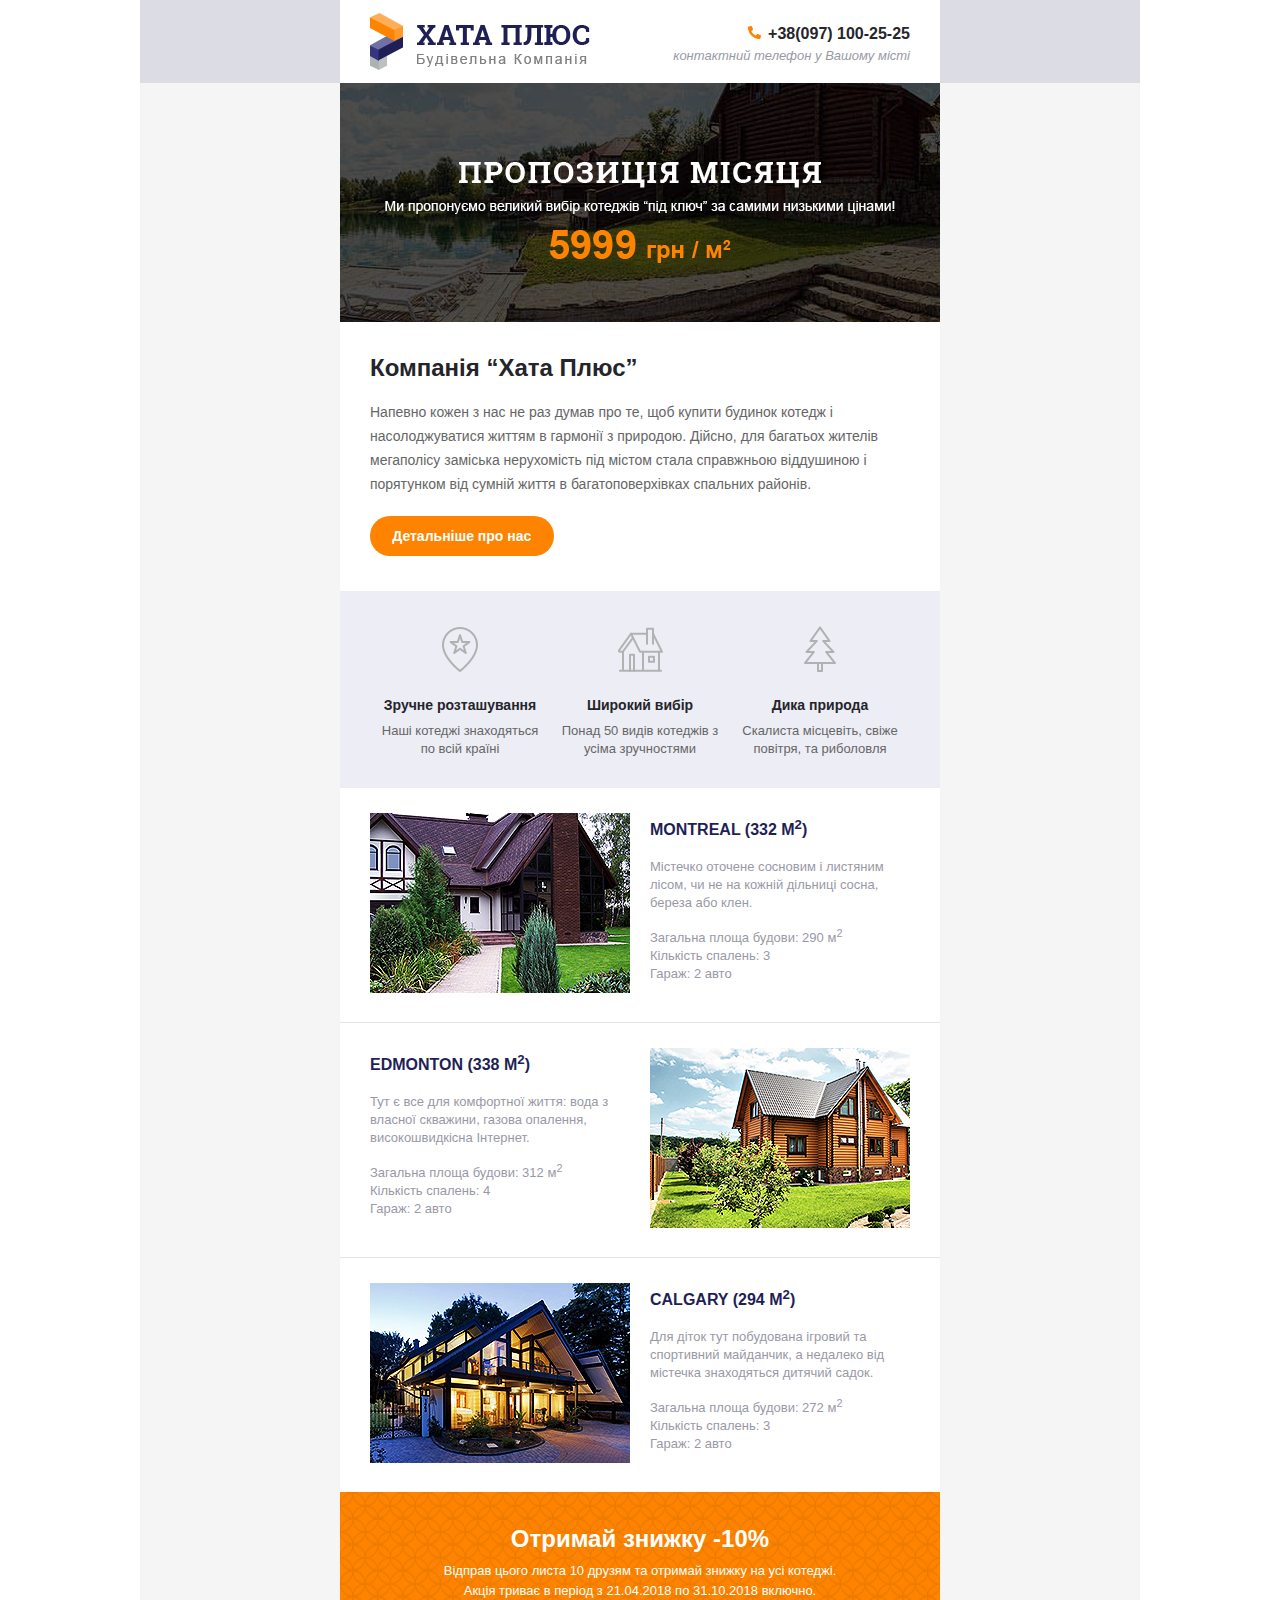
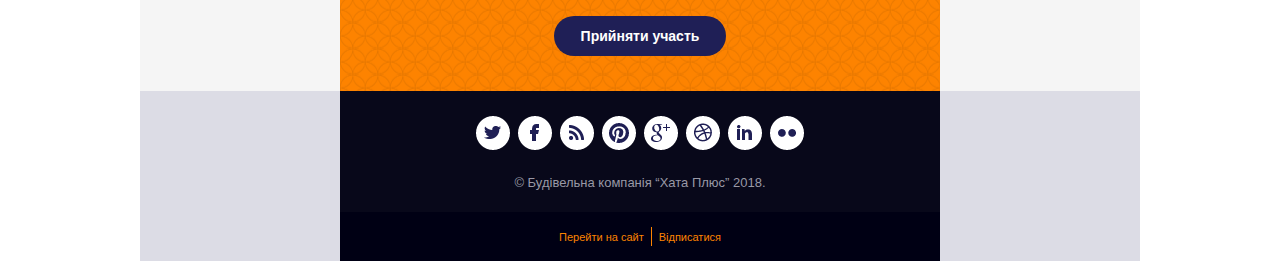
==== index.html @ f482d8fb "Hata Plus email" ====
<!DOCTYPE html>
<html lang="uk">
<head>
    <meta charset="UTF-8">
    <meta http-equiv="X-UA-Compatible" content="IE=edge">
    <meta name="viewport" content="width=device-width, initial-scale=1.0">
    <title>HataPlus</title>
    <link rel="stylesheet" href="css/style.css">
</head>
<body>
    <table class="body" cellpadding="0" cellspacing="0" align="center">
        <tr>
            <td class="width-column">
                <table class="body-bg" cellpadding="0" cellspacing="0" align="center">
                    <tr>
                        <td class="body-top"></td>
                    </tr>
                    <tr>
                        <td class="body-middle"></td>
                    </tr>
                    <tr>
                        <td class="body-bottom"></td>
                    </tr>
                </table>
            </td>
            <td class="width-center-column">
                <table class="wrapper" cellpadding="0" cellspacing="0" align="center">
                    <tr>
                        <td>
                            <table class="header" cellpadding="0" cellspacing="0" align="center">
                                <tr>
                                    <td class="logo" align="left">
                                        <img src='img/logo.png' alt='Логотип компанії "Хата Плюс"'>
                                    </td>
                                    <td class="contacts" align="right">
                                        <p><img class="phone" src="img/phone.png"><b>+38(097) 100-25-25</b></p>
                                        <p><i>контактний телефон у Вашому місті</i></p>
                                    </td>
                                </tr>
                            </table>
                        </td>
                    </tr>
                    <tr>
                        <td class="proposition">
                            <img src="img/proposition.png" alt="Акція">
                        </td>
                    </tr>
                    <tr>
                        <td class="about">
                            <h1>Компанія “Хата Плюс”</h1>
                            <p>
                                Напевно кожен з нас не раз думав про те, щоб купити будинок котедж 
                                і насолоджуватися життям в гармонії з природою. Дійсно, для багатьох жителів мегаполісу заміська нерухомість під містом стала справжньою віддушиною 
                                і порятунком від сумній життя в багатоповерхівках спальних районів. 
                            </p>
                        </td>
                    </tr>
                    <tr>
                        <td class="fon-around-button">
                            <a href="#">
                                <table class="button" cellpadding="0" cellspacing="0" align="left">
                                    <tr>
                                        <td align="center">
                                            <b>Детальніше про нас</b>
                                        </td>
                                    </tr>
                                </table>
                            </a>
                        </td>
                    </tr>
                    <tr>
                        <td class="plus">
                            <table class="advantage" cellpadding="0" cellspacing="0" align="center">
                                <tr>
                                    <td class="top-column" align="center">
                                        <img src="img/convenient_location.png" alt="иконка pin">
                                    </td>
                                    <td class="top-column" align="center">
                                        <img src="img/wide_choose.png" alt="иконка будинка">
                                    </td>
                                    <td class="top-column" align="center">
                                        <img src="img/wild_nature.png" alt="иконка ялинка">
                                    </td>
                                </tr>
                                <tr>
                                    <td align="center">
                                        <h4>Зручне розташування</h4>
                                    </td>
                                    <td align="center">
                                        <h4>Широкий вибір</h4>
                                    </td>
                                    <td align="center">
                                        <h4>Дика природа</h4>
                                    </td>
                                </tr>
                                <tr>
                                    <td class="bottom-column" align="center">
                                        <p>
                                            Наші котеджі знаходяться по всій країні
                                        </p>
                                    </td>
                                    <td class="bottom-column" align="center">
                                        <p>Понад 50 видів котеджів з усіма зручностями</p>
                                    </td>
                                    <td class="bottom-column" align="center">
                                        <p>
                                            Скалиста місцевіть, свіже повітря, та риболовля
                                        </p>
                                    </td>
                                </tr>
                            </table>
                        </td>
                    </tr>
                    <tr>
                        <td class="popular_projects">
                            <table class="projects" cellpadding="0" cellspacing="0" align="center">
                                <tr>
                                    <td class="left-column house line">
                                        <img src="img/montreal.png" alt="котедж Montreal">
                                    </td>
                                    <td class="right-column description-house line">
                                        <h3>MONTREAL (332 м<sup>2</sup>)</h3>
                                        <p class="descript-txt">
                                            Містечко оточене сосновим і листяним лісом, чи не на кожній дільниці сосна, береза або клен.
                                        </p>
                                        <p>
                                            Загальна площа будови: 290 м<sup>2</sup>
                                        </p>
                                        <p>
                                            Кількість спалень: 3
                                        </p>
                                        <p>
                                            Гараж: 2 авто
                                        </p>
                                    </td>
                                </tr>
                                <tr>
                                    <td class="left-column description-house line">
                                        <h3>EDMONTON (338 м<sup>2</sup>)</h3>
                                        <p class="descript-txt">
                                            Тут є все для комфортної життя: вода з власної скважини, газова опалення, високошвидкісна Інтернет.
                                        </p>
                                        <p>
                                            Загальна площа будови: 312 м<sup>2</sup>
                                        </p>
                                        <p>
                                            Кількість спалень: 4
                                        </p>
                                        <p>
                                            Гараж: 2 авто
                                        </p>
                                    </td>
                                    <td class="right-column house line">
                                        <img src="img/edmonton.png" alt="будинок Edmonton">
                                    </td>
                                </tr>
                                <tr>
                                    <td class="left-column house">
                                        <img src="img/calgary.png" alt="котедж Calgary">
                                    </td>
                                    <td class="right-column description-house">
                                        <h3>CALGARY (294 м<sup>2</sup>)</h3>
                                        <p class="descript-txt">
                                            Для діток тут побудована ігровий та спортивний майданчик, а недалеко від містечка знаходяться дитячий садок.
                                        </p>
                                        <p>
                                            Загальна площа будови: 272 м<sup>2</sup>
                                        </p>
                                        <p>
                                            Кількість спалень: 3
                                        </p>
                                        <p>
                                            Гараж: 2 авто
                                        </p>
                                    </td>
                                </tr>
                            </table>
                        </td>
                    </tr>
                    <tr>
                        <td class="fon">
                            <table class="discount" cellpadding="0" cellspacing="0" align="center">
                                <tr>
                                    <td class="sale" align="center">
                                        <h2>Отримай знижку -10%</h2>
                                        <p>Відправ цього листа 10 друзям та отримай знижку на усі котеджі.</p>
                                        <p>Акція триває в період з 21.04.2018 по 31.10.2018 включно.</p>
                                    </td>
                                </tr>
                                <tr>
                                    <td class="around-participate">
                                        <a href="#">
                                            <table class="button-participate" cellpadding="0" cellspacing="0" align="center">
                                                <tr>
                                                    <td align="center">
                                                        <b>Прийняти участь</b>
                                                    </td>
                                                </tr>
                                            </table>
                                        </a>
                                    </td>
                                </tr>
                            </table>
                        </td>
                    </tr>
                    <tr>
                        <td class="networks">
                            <table class="social" cellpadding="0" cellspacing="0" align="center">
                                <tr>
                                    <td><a href="#"><img src="images/tw.png" alt=""></a></td>
                                    <td><a href="#"><img src="images/fb-blue.png" alt=""></a></td>
                                    <td><a href="#"><img src="images/soc_icon.png" alt=""></a></td>
                                    <td><a href="#"><img src="images/pin.png" alt=""></a></td>
                                    <td><a href="#"><img src="images/g_plus.png" alt=""></a></td>
                                    <td><a href="#"><img src="images/sphere.png" alt=""></a></td>
                                    <td><a href="#"><img src="images/inst.png" alt=""></a></td>
                                    <td><a href="#"><img src="images/points.png" alt=""></a></td>
                                </tr>
                            </table> 
                            <table class="copyright" cellpadding="0" cellspacing="0" align="center">
                                <tr>
                                    <td class="footer" align="center">
                                        <p>&copy; Будівельна компанія “Хата Плюс” 2018.</p>
                                    </td>
                                </tr>
                            </table>
                            <div class="footer-ref" align="center">
                                <table class="footer-links" cellpadding="0" cellspacing="0" align="center">
                                    <tr>
                                        <td class="border"><a href="#">Перейти на сайт</a></td>
                                        <td class="unsubscribe"><a href="#">Відписатися</a></td>
                                    </tr>
                                </table>
                            </div>
                        </td>
                    </tr>
                </table>
            </td>
            <td class="width-column">
                <table class="body-bg" cellpadding="0" cellspacing="0" align="center">
                    <tr>
                        <td class="body-top"></td>
                    </tr>
                    <tr>
                        <td class="body-middle"></td>
                    </tr>
                    <tr>
                        <td class="body-bottom"></td>
                    </tr>
                </table>
            </td>
        </tr>
    </table>
</body>
</html>
---- css/style.css ----
body{
    margin: 0;
    font-family: Arial, Helvetica, sans-serif;
}
p,
h1,
h4,
h3,
h2{
    margin: 0;
}
.body{
    max-width: 1000px;
    width: 100%;
    border-collapse: collapse;
}
.wrapper{
    width: 100%;
    border-collapse: collapse;
}
.header{
    width: 100%;
    border-collapse: collapse;
}
.header td{
    width: 50%;
}
.logo{
    padding-left: 30px;
}
.contacts{
    padding-right: 30px;
}
.logo,
.contacts{
    padding-top: 12.85px;
    padding-bottom: 9.65px;
}
.phone{
    padding-right: 7px;
}
.about{
    padding-top: 30px;
    padding-left: 30px;
    padding-right: 30px;
}
.about h1{
    padding-bottom: 20px;
    font-size: 24px;
    line-height: 24px;
    color: #24242b;
    font-weight: bold;
}
.about p{
    font-size: 14px;
    line-height: 24px;
    color: #666666;
}

.image{
    background-color: #0c131b;
}
.header p b{
    font-size: 16px;
    line-height: 24px;
    color: #25252c;
}
.header p i{
    font-size: 13px;
    line-height: 18px;
    color: #9999a6;
}
.fon-around-button a{
    font-size: 14px;
    line-height: 24px;
    color: #ffffff;
    text-decoration: none;
}
.button{
    width: 34%;
    border-collapse: collapse;
}
.button td{
    padding-top: 8px;
    padding-bottom: 8px;
    border-radius: 20px;
    background-color: #fd8300;
}
.fon-around-button{
    padding-top: 20px;
    padding-left: 30px;
    padding-right: 30px;
    padding-bottom: 35px;
}
.plus{
    padding-left: 30px;
    padding-right: 30px;
    background-color: #ededf5;
}
.advantage{
    width: 100%;
    border-collapse: collapse;
}
.advantage td{
    width: 170px;
    padding-left: 5px;
    padding-right: 5px;
}
h4{
    font-size: 14px;
    line-height: 18px;
    color: #24242b;
}
.advantage p{
    font-size: 13px;
    line-height: 18px;
    color: #666666;
}
.top-column{
    padding-top: 35px;
    padding-bottom: 20px;
}
.bottom-column{
    padding-top: 8px;
    padding-bottom: 30px;
}
.projects{
    width: 100%;
    border-collapse: collapse;
}
.projects td{
    width: 50%;
}
.left-column{
    padding-left: 30px; 
    padding-right: 10px;
}
.right-column{
    padding-left: 10px;
    padding-right: 30px; 
}
.line{
    border-bottom-width: 1px;
    border-bottom-style: solid;
    border-bottom-color: #e3e3eb;
}
.house{
    padding-top: 25px;
    padding-bottom: 25px;
}
h3{
    padding-bottom: 15px;
    font-size: 16px;
    line-height: 24px;
    color: #1f1f56;
    text-transform: uppercase;
}
.description-house{
    vertical-align: top;
    padding-top: 25px;
}
.description-house p{
    font-size: 13px;
    line-height: 18px;
    color: #9999a6;
}
.descript-txt{
    padding-bottom: 12px;
    line-height: 19px;
}
.fon{
    background-image: url(../images/bg2.png);
    background-repeat: repeat;
}
h2{
    padding-bottom: 10px;
    font-size: 24px;
    line-height: 24px;
    color: #ffffff;
}
.sale{
    padding-top: 35px;
    padding-bottom: 15px;
    width: 540px;
    font-size: 13px;
    line-height: 20px;
    color: #ffffff;
}

.button-participate{
    width: 32%;
    border-collapse: collapse;
}
.button-participate td{
    padding-top: 8px;
    padding-bottom: 8px;
    border-radius: 20px;
    background-color: #1f1f56;

}
.around-participate{
    padding-bottom: 35px;
}
.around-participate a{
    font-size: 14px;
    line-height: 24px;
    color: #ffffff;
    text-decoration: none;
}
.discount{
    width: 100%;
    border-collapse: collapse;
}
.fon{
    padding-left: 30px;
    padding-right: 30px;
}
.social{
    border-collapse: collapse;
}
.social td{
    padding-left: 4px;
    padding-right: 4px;
    background-color: #08081a;
}
.networks{
    padding-top: 25px;
    background-color: #08081a;
}
.copyright{
    border-collapse: collapse;
}
.footer{
    padding-top: 20px;
    padding-bottom: 20px;
    padding-left: 30px;
    padding-right: 30px;
    background-color: #08081a;
}
.footer p{
    font-size: 13px;
    line-height: 18px;
    color: #9999a6;
}
.footer-ref{
    margin: 0;
    padding-top: 15px;
    padding-bottom: 15px;
    background-color: #000014;
}
.footer-links{
    border-collapse: collapse;
}
.border{
    padding-left: 30px;
    padding-right: 7px;
    border-right-width: 1px;
    border-right-style: solid;
    border-right-color: #fd8300;
}
.unsubscribe{
    padding-left: 7px;
    padding-right: 30px;
}
.footer-links a{
    font-size: 11px;
    line-height: 18px;
    color: #fd8300;
    text-decoration: none;
}
.body-bg{
    width: 100%;
    border-collapse: collapse;
}
.body-top{
    height: 83.48px;
    background-color: #dcdce5;
}
.body-middle{
    height: 1608px;
    background-color: #f5f5f5;
}
.body-bottom{
    height: 170px;
    background-color: #dcdce5;
}
.width-column{
    width: 20%;
}
.width-center-column{
    width: 60%;
}
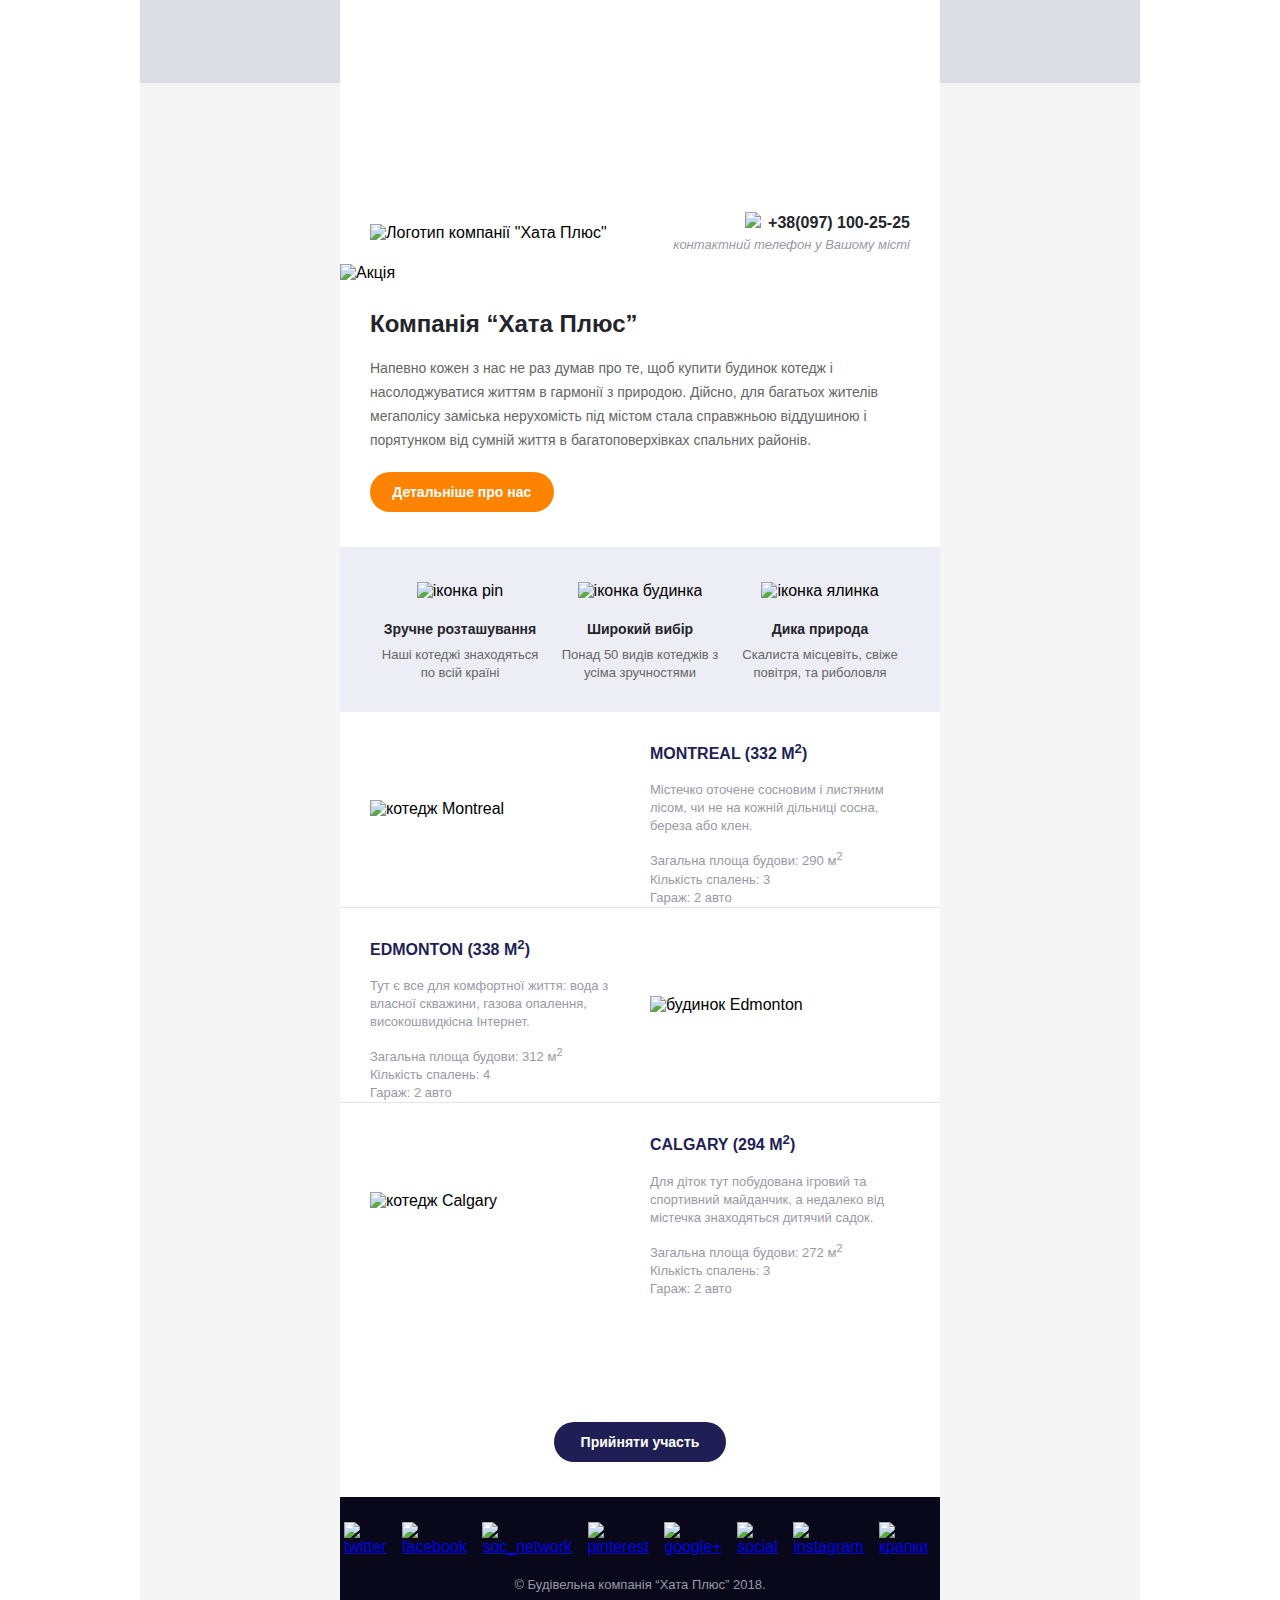
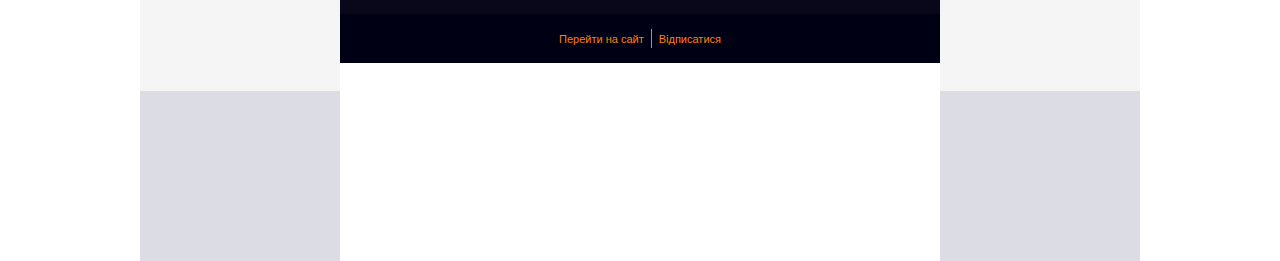
==== commit 44e9e972: "Added inline" ====
--- a/index.html
+++ b/index.html
@@ -4,7 +4,7 @@
     <meta charset="UTF-8">
     <meta http-equiv="X-UA-Compatible" content="IE=edge">
     <meta name="viewport" content="width=device-width, initial-scale=1.0">
-    <title>HataPlus</title>
+    <title>HataPlus Email</title>
     <link rel="stylesheet" href="css/style.css">
 </head>
 <body>
@@ -30,10 +30,10 @@
                             <table class="header" cellpadding="0" cellspacing="0" align="center">
                                 <tr>
                                     <td class="logo" align="left">
-                                        <img src='img/logo.png' alt='Логотип компанії "Хата Плюс"'>
+                                        <img src='https://raw.githubusercontent.com/irina783/hata_newsletter/master/img/logo.png' alt='Логотип компанії "Хата Плюс"'>
                                     </td>
                                     <td class="contacts" align="right">
-                                        <p><img class="phone" src="img/phone.png"><b>+38(097) 100-25-25</b></p>
+                                        <p><img class="phone" src="https://raw.githubusercontent.com/irina783/hata_newsletter/master/img/phone.png"><b>+38(097) 100-25-25</b></p>
                                         <p><i>контактний телефон у Вашому місті</i></p>
                                     </td>
                                 </tr>
@@ -42,7 +42,7 @@
                     </tr>
                     <tr>
                         <td class="proposition">
-                            <img src="img/proposition.png" alt="Акція">
+                            <img src="https://raw.githubusercontent.com/irina783/hata_newsletter/master/img/proposition.png" alt="Акція">
                         </td>
                     </tr>
                     <tr>
@@ -73,13 +73,13 @@
                             <table class="advantage" cellpadding="0" cellspacing="0" align="center">
                                 <tr>
                                     <td class="top-column" align="center">
-                                        <img src="img/convenient_location.png" alt="иконка pin">
+                                        <img src="https://raw.githubusercontent.com/irina783/hata_newsletter/master/img/convenient_location.png" alt="іконка pin">
                                     </td>
                                     <td class="top-column" align="center">
-                                        <img src="img/wide_choose.png" alt="иконка будинка">
+                                        <img src="https://raw.githubusercontent.com/irina783/hata_newsletter/master/img/wide_choose.png" alt="іконка будинка">
                                     </td>
                                     <td class="top-column" align="center">
-                                        <img src="img/wild_nature.png" alt="иконка ялинка">
+                                        <img src="https://raw.githubusercontent.com/irina783/hata_newsletter/master/img/wild_nature.png" alt="іконка ялинка">
                                     </td>
                                 </tr>
                                 <tr>
@@ -116,7 +116,7 @@
                             <table class="projects" cellpadding="0" cellspacing="0" align="center">
                                 <tr>
                                     <td class="left-column house line">
-                                        <img src="img/montreal.png" alt="котедж Montreal">
+                                        <img src="https://raw.githubusercontent.com/irina783/hata_newsletter/master/img/montreal.png" alt="котедж Montreal">
                                     </td>
                                     <td class="right-column description-house line">
                                         <h3>MONTREAL (332 м<sup>2</sup>)</h3>
@@ -151,12 +151,12 @@
                                         </p>
                                     </td>
                                     <td class="right-column house line">
-                                        <img src="img/edmonton.png" alt="будинок Edmonton">
+                                        <img src="https://raw.githubusercontent.com/irina783/hata_newsletter/master/img/edmonton.png" alt="будинок Edmonton">
                                     </td>
                                 </tr>
                                 <tr>
                                     <td class="left-column house">
-                                        <img src="img/calgary.png" alt="котедж Calgary">
+                                        <img src="https://raw.githubusercontent.com/irina783/hata_newsletter/master/img/calgary.png" alt="котедж Calgary">
                                     </td>
                                     <td class="right-column description-house">
                                         <h3>CALGARY (294 м<sup>2</sup>)</h3>
@@ -207,14 +207,14 @@
                         <td class="networks">
                             <table class="social" cellpadding="0" cellspacing="0" align="center">
                                 <tr>
-                                    <td><a href="#"><img src="images/tw.png" alt=""></a></td>
-                                    <td><a href="#"><img src="images/fb-blue.png" alt=""></a></td>
-                                    <td><a href="#"><img src="images/soc_icon.png" alt=""></a></td>
-                                    <td><a href="#"><img src="images/pin.png" alt=""></a></td>
-                                    <td><a href="#"><img src="images/g_plus.png" alt=""></a></td>
-                                    <td><a href="#"><img src="images/sphere.png" alt=""></a></td>
-                                    <td><a href="#"><img src="images/inst.png" alt=""></a></td>
-                                    <td><a href="#"><img src="images/points.png" alt=""></a></td>
+                                    <td><a href="#"><img src="https://raw.githubusercontent.com/irina783/hata_newsletter/master/images/tw.png" alt="twitter"></a></td>
+                                    <td><a href="#"><img src="https://raw.githubusercontent.com/irina783/hata_newsletter/master/images/fb-blue.png" alt="facebook"></a></td>
+                                    <td><a href="#"><img src="https://raw.githubusercontent.com/irina783/hata_newsletter/master/images/soc_icon.png" alt="soc_network"></a></td>
+                                    <td><a href="#"><img src="https://raw.githubusercontent.com/irina783/hata_newsletter/master/images/pin.png" alt="pinterest"></a></td>
+                                    <td><a href="#"><img src="https://raw.githubusercontent.com/irina783/hata_newsletter/master/images/g_plus.png" alt="google+"></a></td>
+                                    <td><a href="#"><img src="https://raw.githubusercontent.com/irina783/hata_newsletter/master/images/sphere.png" alt="social"></a></td>
+                                    <td><a href="#"><img src="https://raw.githubusercontent.com/irina783/hata_newsletter/master/images/inst.png" alt="instagram"></a></td>
+                                    <td><a href="#"><img src="https://raw.githubusercontent.com/irina783/hata_newsletter/master/images/points.png" alt="крапки"></a></td>
                                 </tr>
                             </table> 
                             <table class="copyright" cellpadding="0" cellspacing="0" align="center">
--- a/css/style.css
+++ b/css/style.css
@@ -169,7 +169,7 @@
     line-height: 19px;
 }
 .fon{
-    background-image: url(../images/bg2.png);
+    background-image: url(https://raw.githubusercontent.com/irina783/hata_newsletter/master/images/bg2.png);
     background-repeat: repeat;
 }
 h2{
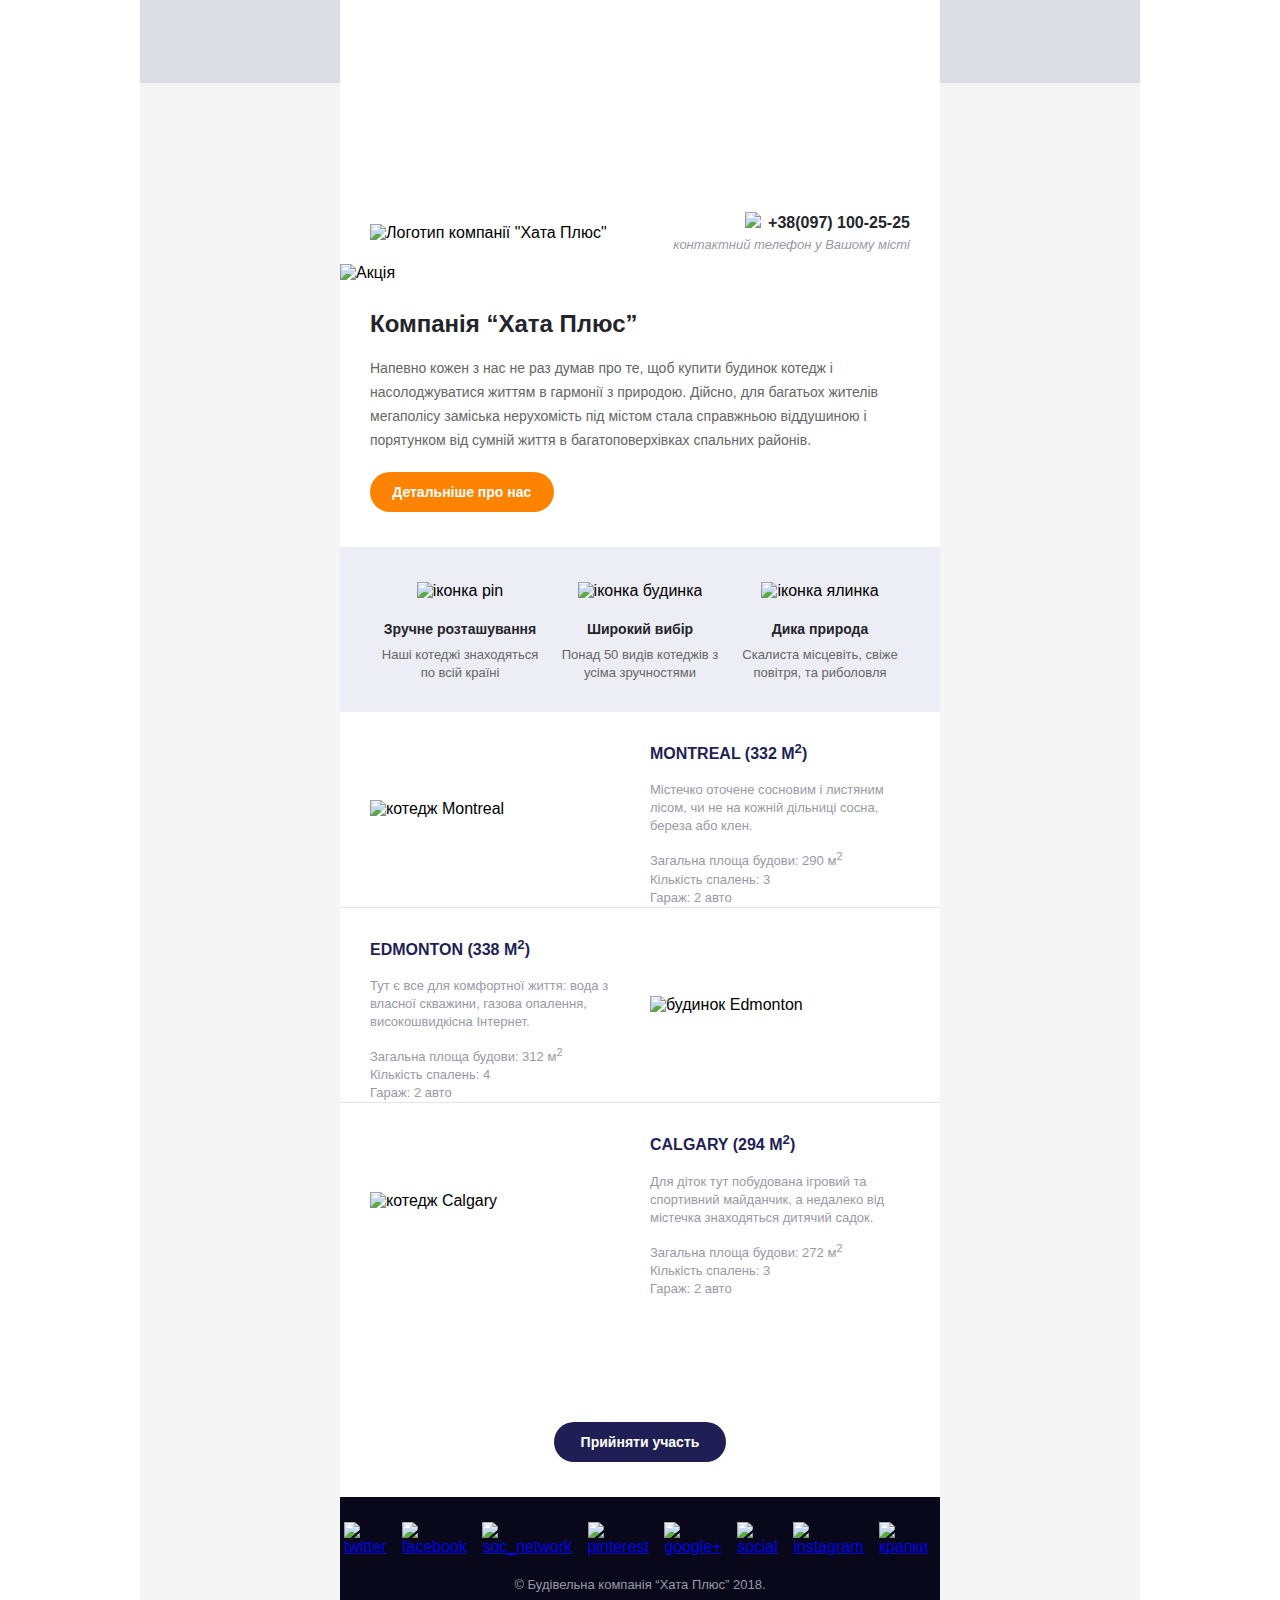
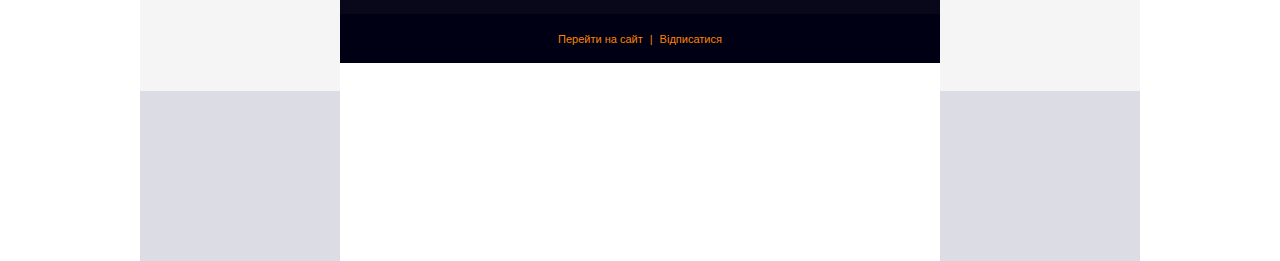
==== commit 26b13341: "Added changes" ====
--- a/index.html
+++ b/index.html
@@ -227,7 +227,7 @@
                             <div class="footer-ref" align="center">
                                 <table class="footer-links" cellpadding="0" cellspacing="0" align="center">
                                     <tr>
-                                        <td class="border"><a href="#">Перейти на сайт</a></td>
+                                        <td class="border"><a href="#">Перейти на сайт</a></td><td><span>|</span></td>
                                         <td class="unsubscribe"><a href="#">Відписатися</a></td>
                                     </tr>
                                 </table>
--- a/css/style.css
+++ b/css/style.css
@@ -254,15 +254,13 @@
 .border{
     padding-left: 30px;
     padding-right: 7px;
-    border-right-width: 1px;
-    border-right-style: solid;
-    border-right-color: #fd8300;
 }
 .unsubscribe{
     padding-left: 7px;
     padding-right: 30px;
 }
-.footer-links a{
+.footer-links a,
+.footer-links span{
     font-size: 11px;
     line-height: 18px;
     color: #fd8300;
